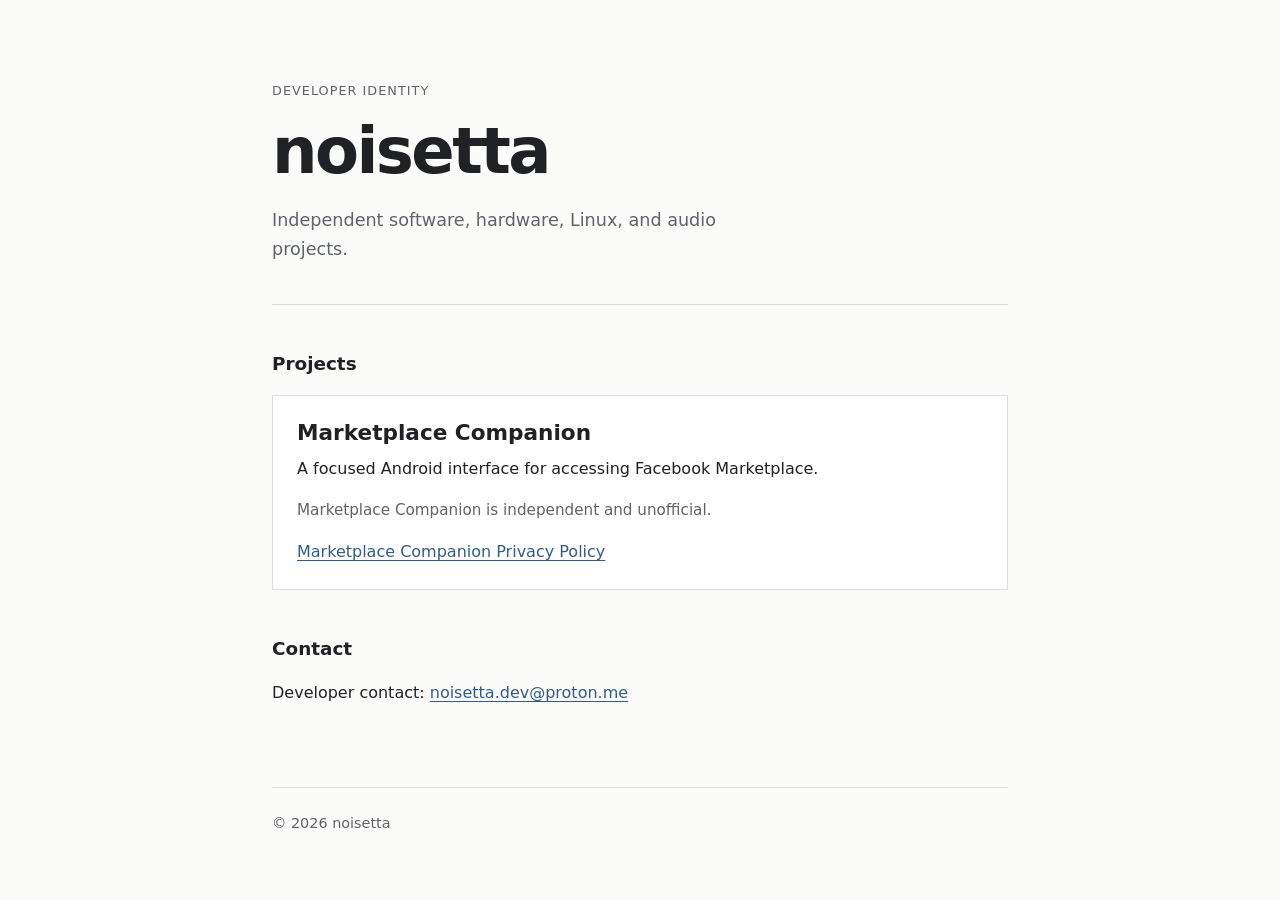
==== index.html @ f0f1ea29 "Add developer site and Marketplace Companion privacy policy" ====
<!doctype html>
<html lang="en">
<head>
  <meta charset="utf-8">
  <meta name="viewport" content="width=device-width, initial-scale=1">
  <title>noisetta</title>
  <meta name="description" content="Independent software, hardware, Linux, and audio projects.">
  <link rel="stylesheet" href="/styles.css">
</head>
<body>
  <main class="site-shell">
    <header class="site-header">
      <p class="site-label">Developer identity</p>
      <h1>noisetta</h1>
      <p class="intro">Independent software, hardware, Linux, and audio projects.</p>
    </header>

    <section aria-labelledby="projects-heading">
      <h2 id="projects-heading">Projects</h2>
      <article class="project">
        <h3>Marketplace Companion</h3>
        <p>A focused Android interface for accessing Facebook Marketplace.</p>
        <p class="note">Marketplace Companion is independent and unofficial.</p>
        <a href="/marketplace-companion/privacy/">Marketplace Companion Privacy Policy</a>
      </article>
    </section>

    <section aria-labelledby="contact-heading">
      <h2 id="contact-heading">Contact</h2>
      <p>Developer contact: <a href="mailto:noisetta.dev@proton.me">noisetta.dev@proton.me</a></p>
    </section>
  </main>

  <footer class="site-footer">© 2026 noisetta</footer>
</body>
</html>
---- styles.css ----
:root {
  color-scheme: light;
  --ink: #202124;
  --muted: #5f6368;
  --rule: #d9dce1;
  --link: #315c88;
  --page: #fbfbfa;
  --surface: #ffffff;
}

* {
  box-sizing: border-box;
}

html {
  font-size: 100%;
}

body {
  margin: 0;
  background: var(--page);
  color: var(--ink);
  font-family: system-ui, -apple-system, BlinkMacSystemFont, "Segoe UI", sans-serif;
  line-height: 1.65;
}

a {
  color: var(--link);
  text-decoration-thickness: 1px;
  text-underline-offset: 0.16em;
}

a:hover {
  color: var(--ink);
}

a:focus-visible {
  outline: 3px solid #9bb8d4;
  outline-offset: 3px;
}

.site-shell {
  width: min(100% - 2.5rem, 46rem);
  margin: 0 auto;
  padding: 5rem 0 4rem;
}

.site-header {
  border-bottom: 1px solid var(--rule);
  padding-bottom: 2.5rem;
  margin-bottom: 3rem;
}

.site-label {
  margin: 0 0 0.75rem;
  color: var(--muted);
  font-size: 0.8rem;
  letter-spacing: 0.08em;
  text-transform: uppercase;
}

h1,
h2,
h3 {
  line-height: 1.2;
}

h1 {
  margin: 0;
  font-size: clamp(2.5rem, 8vw, 4rem);
  letter-spacing: -0.04em;
}

h2 {
  margin: 0 0 1.25rem;
  font-size: 1.15rem;
}

h3 {
  margin: 0 0 0.6rem;
  font-size: 1.35rem;
}

p {
  margin: 0 0 1rem;
}

.intro {
  max-width: 32rem;
  margin: 1rem 0 0;
  color: var(--muted);
  font-size: 1.1rem;
}

section + section {
  margin-top: 3rem;
}

.project {
  padding: 1.5rem;
  background: var(--surface);
  border: 1px solid var(--rule);
}

.project .note {
  color: var(--muted);
  font-size: 0.95rem;
}

.policy {
  width: min(100% - 2.5rem, 48rem);
  padding-top: 3rem;
}

.policy-header {
  border-bottom: 1px solid var(--rule);
  padding-bottom: 2rem;
  margin-bottom: 2.5rem;
}

.policy-header h1 {
  font-size: clamp(2rem, 6vw, 3rem);
  letter-spacing: -0.03em;
}

.policy-meta {
  color: var(--muted);
  margin-top: 1rem;
}

.policy section {
  margin-top: 2.5rem;
}

.policy h2 {
  font-size: 1rem;
  letter-spacing: 0.04em;
  text-transform: uppercase;
}

.policy p {
  max-width: 44rem;
}

.back-link {
  display: inline-block;
  margin-bottom: 2rem;
}

.site-footer {
  width: min(100% - 2.5rem, 46rem);
  margin: 0 auto;
  padding: 1.5rem 0 3rem;
  border-top: 1px solid var(--rule);
  color: var(--muted);
  font-size: 0.9rem;
}

@media (max-width: 40rem) {
  .site-shell {
    padding-top: 3rem;
  }
}
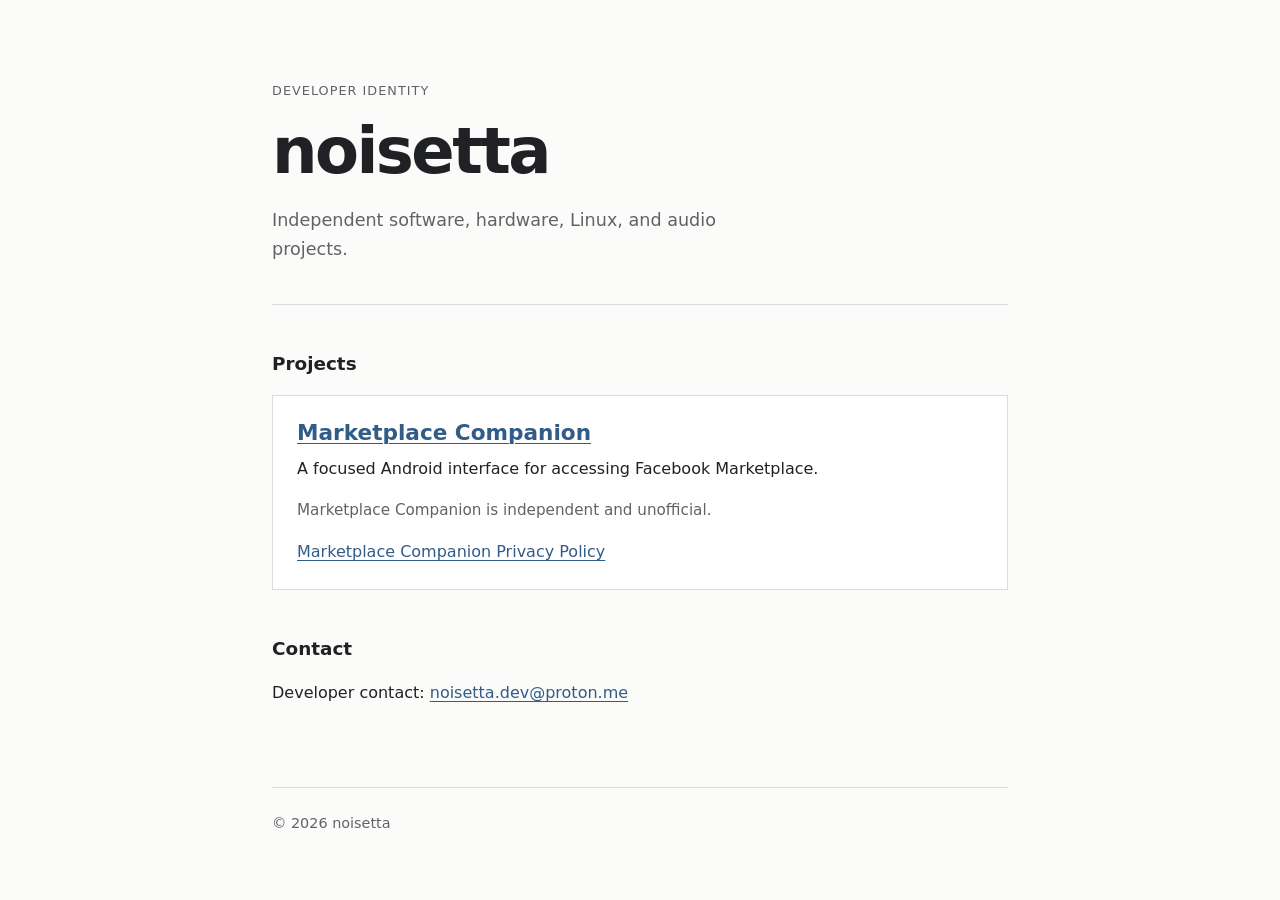
==== commit c9365958: "Add Marketplace Companion project page" ====
--- a/index.html
+++ b/index.html
@@ -18,7 +18,7 @@
     <section aria-labelledby="projects-heading">
       <h2 id="projects-heading">Projects</h2>
       <article class="project">
-        <h3>Marketplace Companion</h3>
+        <h3><a href="/marketplace-companion/">Marketplace Companion</a></h3>
         <p>A focused Android interface for accessing Facebook Marketplace.</p>
         <p class="note">Marketplace Companion is independent and unofficial.</p>
         <a href="/marketplace-companion/privacy/">Marketplace Companion Privacy Policy</a>
--- a/styles.css
+++ b/styles.css
@@ -107,6 +107,52 @@
   font-size: 0.95rem;
 }
 
+.project-page .site-header {
+  margin-bottom: 2rem;
+}
+
+.project-page > .note {
+  max-width: 44rem;
+  color: var(--muted);
+}
+
+.version {
+  color: var(--muted);
+}
+
+.download-link {
+  display: inline-block;
+  margin: 0.25rem 0 1.5rem;
+  padding: 0.7rem 1.1rem;
+  border: 1px solid var(--link);
+  background: var(--link);
+  color: #ffffff;
+  font-weight: 600;
+  text-decoration: none;
+}
+
+.download-link:hover {
+  border-color: var(--ink);
+  background: var(--ink);
+  color: #ffffff;
+}
+
+.release-links {
+  display: flex;
+  flex-wrap: wrap;
+  gap: 0.5rem 1.25rem;
+}
+
+.project-page ul,
+.project-page ol {
+  margin: 0;
+  padding-left: 1.4rem;
+}
+
+.project-page li + li {
+  margin-top: 0.35rem;
+}
+
 .policy {
   width: min(100% - 2.5rem, 48rem);
   padding-top: 3rem;
